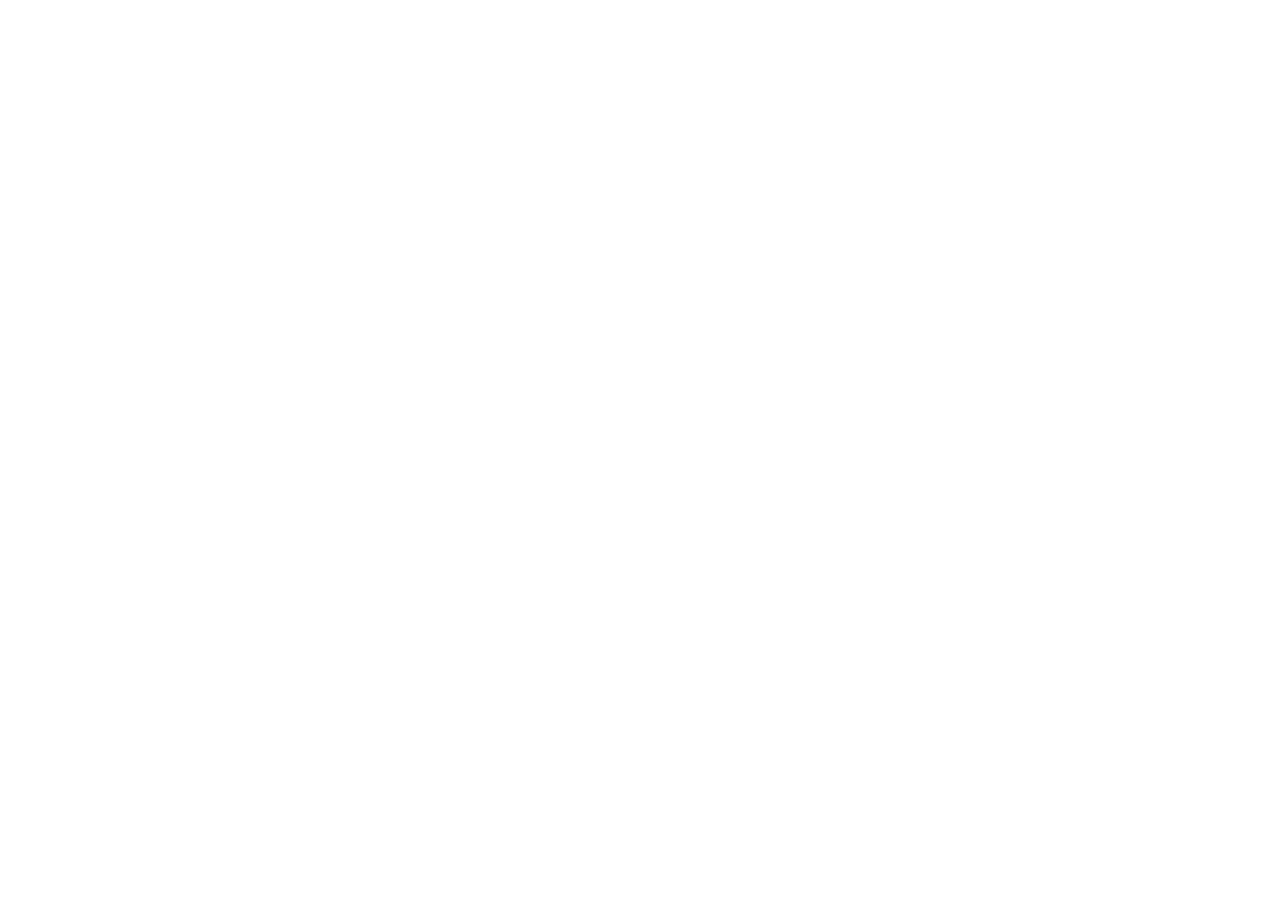
==== index.html @ 707fe9ec "inizializzazione progetto" ====
<!DOCTYPE html>
<html lang="en">

    <head>
        <meta charset="UTF-8">
        <meta http-equiv="X-UA-Compatible" content="IE=edge">
        <meta name="viewport" content="width=device-width, initial-scale=1.0">
        <title>Document</title>
    </head>

    <body>
        
    </body>
    
</html>
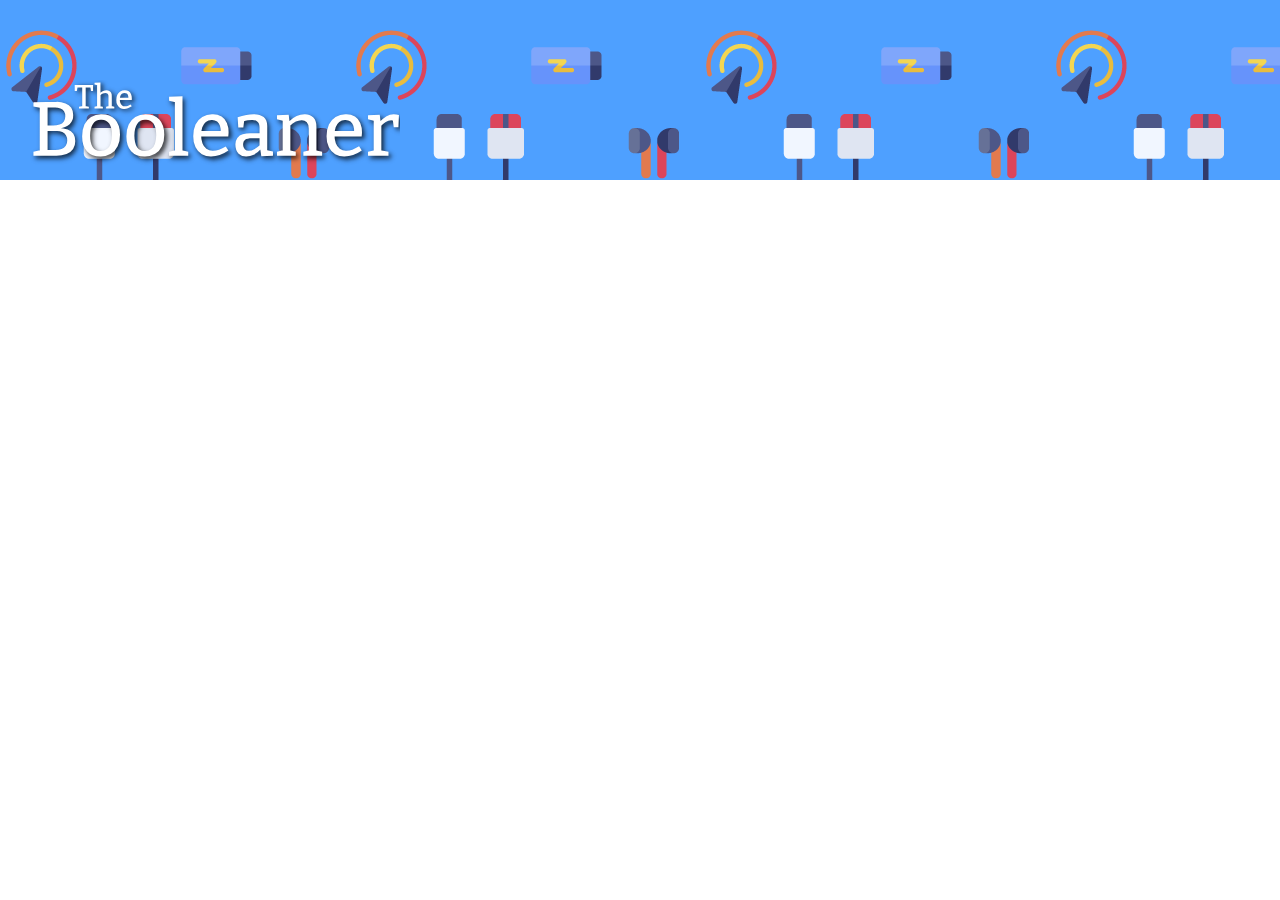
==== commit ee22b097: "Aggiunta struttura e stile header" ====
--- a/index.html
+++ b/index.html
@@ -5,11 +5,20 @@
         <meta charset="UTF-8">
         <meta http-equiv="X-UA-Compatible" content="IE=edge">
         <meta name="viewport" content="width=device-width, initial-scale=1.0">
-        <title>Document</title>
+        <link rel="stylesheet" href="css/style.css">
+        <title>The Booleaner</title>
     </head>
 
     <body>
-        
+        <!-- header con logo -->
+        <header>
+            <div id="logo-container">
+                <img src="img/logo.svg" alt=" logo the Booleaner">
+            </div>
+        </header>
+        <!-- fine header con logo -->
+
+
     </body>
-    
+
 </html>--- a/css/style.css
+++ b/css/style.css
@@ -0,0 +1,29 @@
+/* reset */
+*{
+    box-sizing: border-box;
+    margin: 0;
+    padding: 0;
+}
+/* ---------------------- */
+
+/* ----header------ */
+header{
+    height: 180px;
+    background-color:#4EA0FF ;
+    background-image: url("../img/pattern.png");
+
+}
+
+#logo-container{
+    height: 80px;
+    width: 400px;
+    padding: 80px 0 0 30px;
+
+                             /* alternativa? */
+    /* position: relative;
+    bottom: Npx ;
+    left: Npx ;
+    translate:0  Npx; */
+                            /* alternativa? */
+}
+/* -------------------- */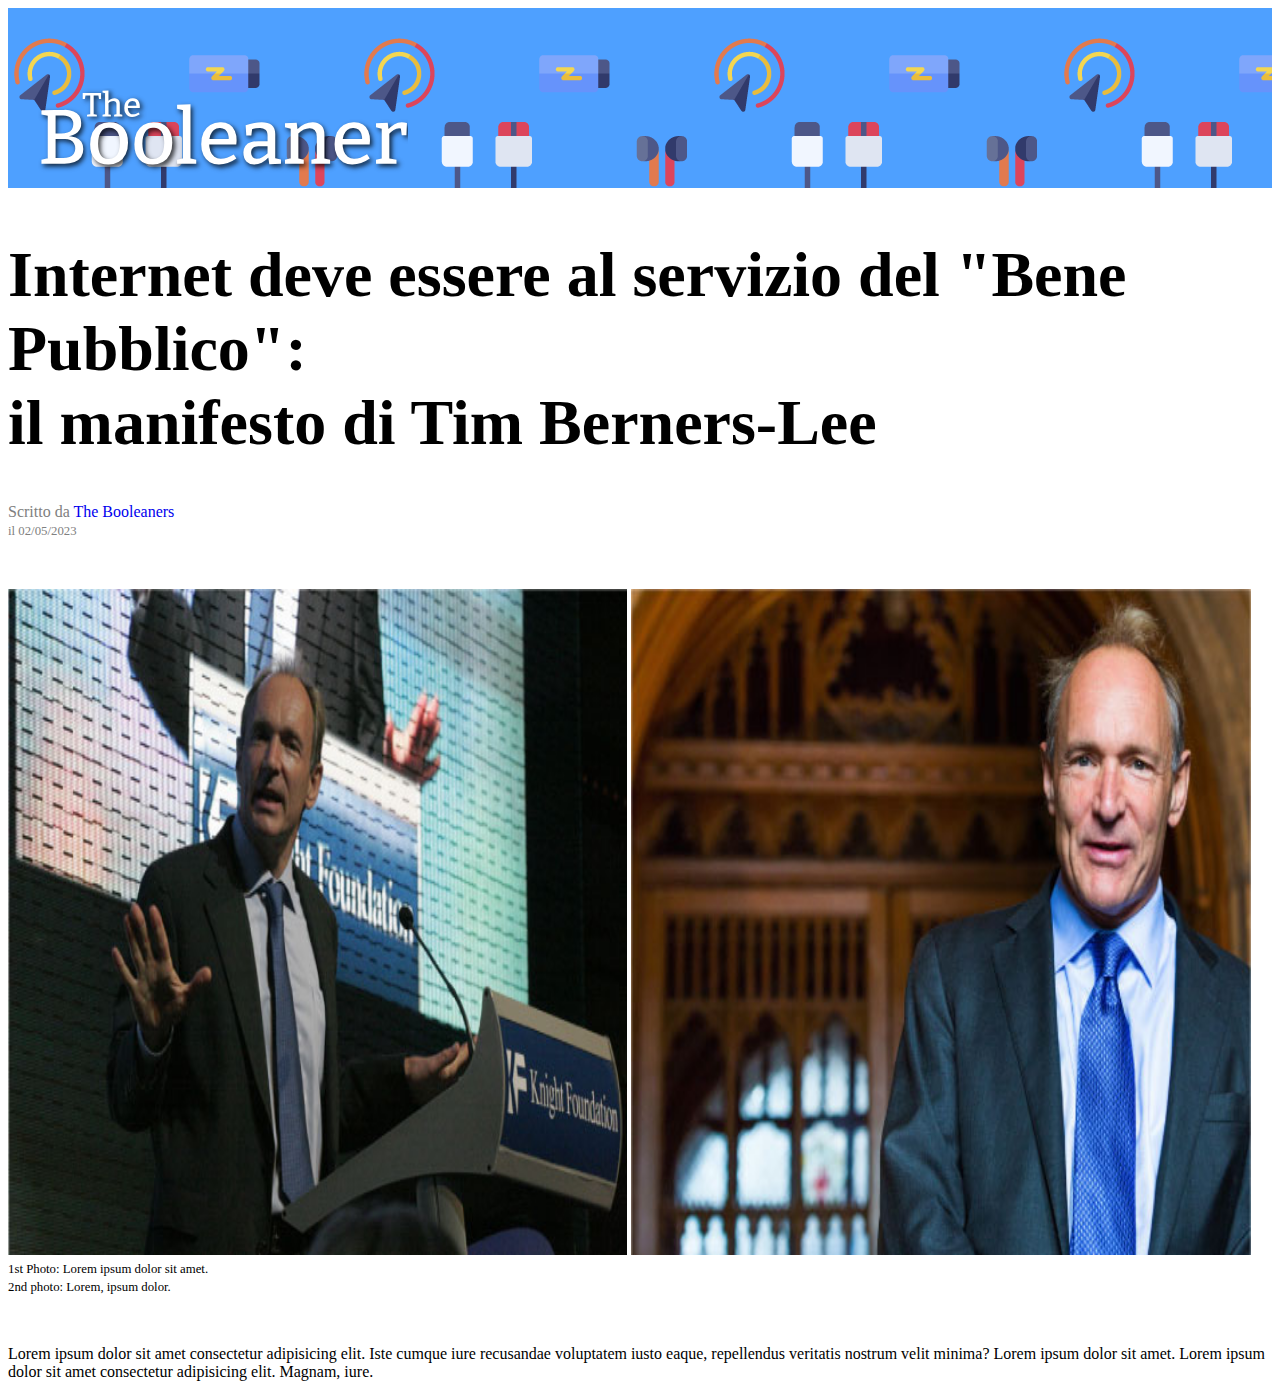
==== commit 9e4179aa: "aggiunta prima metà main" ====
--- a/index.html
+++ b/index.html
@@ -19,6 +19,73 @@
         <!-- fine header con logo -->
 
 
+        <Main>
+
+            <article>
+
+                <!-- sezione titolo articolo -->
+                <section>
+
+                    <h1 >Internet deve essere al servizio del "Bene Pubblico": <br>
+                    il manifesto di Tim Berners-Lee</h1>
+                   
+                    <div>
+
+                        <Span class="grey-text"> Scritto da 
+                            <a target="_blank" href="#">The Booleaners</a>
+                            <br>
+                        </span>
+    
+                        <span class="grey-text small-text" > il 02/05/2023 </Span>
+
+                    </div>
+
+                </section>
+                <!-- fine sezione titolo articolo -->
+
+                <!-- sezione img articolo -->
+                <section id="gallery">
+
+                    <div>
+
+                        <img class="article-photo" title="1st photo" src="img/tim-1.jpg" alt=" Tim alla conferenza">
+
+                        <img class="article-photo" title="2nd photo" src="img/tim-2.jpg" alt=" Tim Berners-Lee">
+
+                    </div>
+
+                    <div >
+
+                        <span class="small-text">
+                            1st Photo: Lorem ipsum dolor sit amet. <br>
+                            2nd photo: Lorem, ipsum dolor.
+                        </span>
+
+                    </div>
+
+
+                </section>
+                <!-- fine sezione img articolo -->
+
+                <!-- sezione contenuto testuale -->
+                <section>
+                    <p> 
+                        Lorem ipsum dolor sit amet consectetur adipisicing elit. Iste cumque iure recusandae voluptatem iusto eaque, repellendus veritatis nostrum velit minima? 
+                    
+                        <span class="highlight">Lorem ipsum dolor sit amet.</span>
+
+                        Lorem ipsum dolor sit amet consectetur adipisicing elit. Magnam, iure.
+                    </p>
+                </section>
+
+            </article>
+
+        </Main>
+
+        <footer>
+
+        </footer>
+
     </body>
 
 </html>--- a/css/style.css
+++ b/css/style.css
@@ -1,12 +1,19 @@
 /* reset */
 *{
     box-sizing: border-box;
-    margin: 0;
-    padding: 0;
+
 }
-/* ---------------------- */
+/* ------ */
 
-/* ----header------ */
+/* ----------------------------GLOBAL--------------------- */
+
+section{
+    margin-top: 50px;
+
+}
+/*-------------------------------------------------------- */
+
+/* -------Header------ */
 header{
     height: 180px;
     background-color:#4EA0FF ;
@@ -19,11 +26,50 @@
     width: 400px;
     padding: 80px 0 0 30px;
 
-                             /* alternativa? */
+                            /* alternativa? */
     /* position: relative;
     bottom: Npx ;
     left: Npx ;
     translate:0  Npx; */
                             /* alternativa? */
 }
-/* -------------------- */+/* -------------------- */
+
+/* -------Sezione titolo articolo---------- */
+
+a{
+    text-decoration: none;
+    
+}
+a:visited{
+    color: blue;
+
+}
+
+h1{
+    font-size: 4em;
+}
+
+.grey-text{
+    color: grey;
+}
+
+.small-text{
+    font-size: .8em;
+}
+
+/* ------------------------------------------ */
+
+
+/* ---------------Sezione img articolo---------------------- */
+
+.article-photo{
+    width: 49%;
+    height:666px;
+
+}
+/* --------------------------------------------------------- */
+
+/* ---------------------sezione contenuto testuale----------------------------- */
+
+
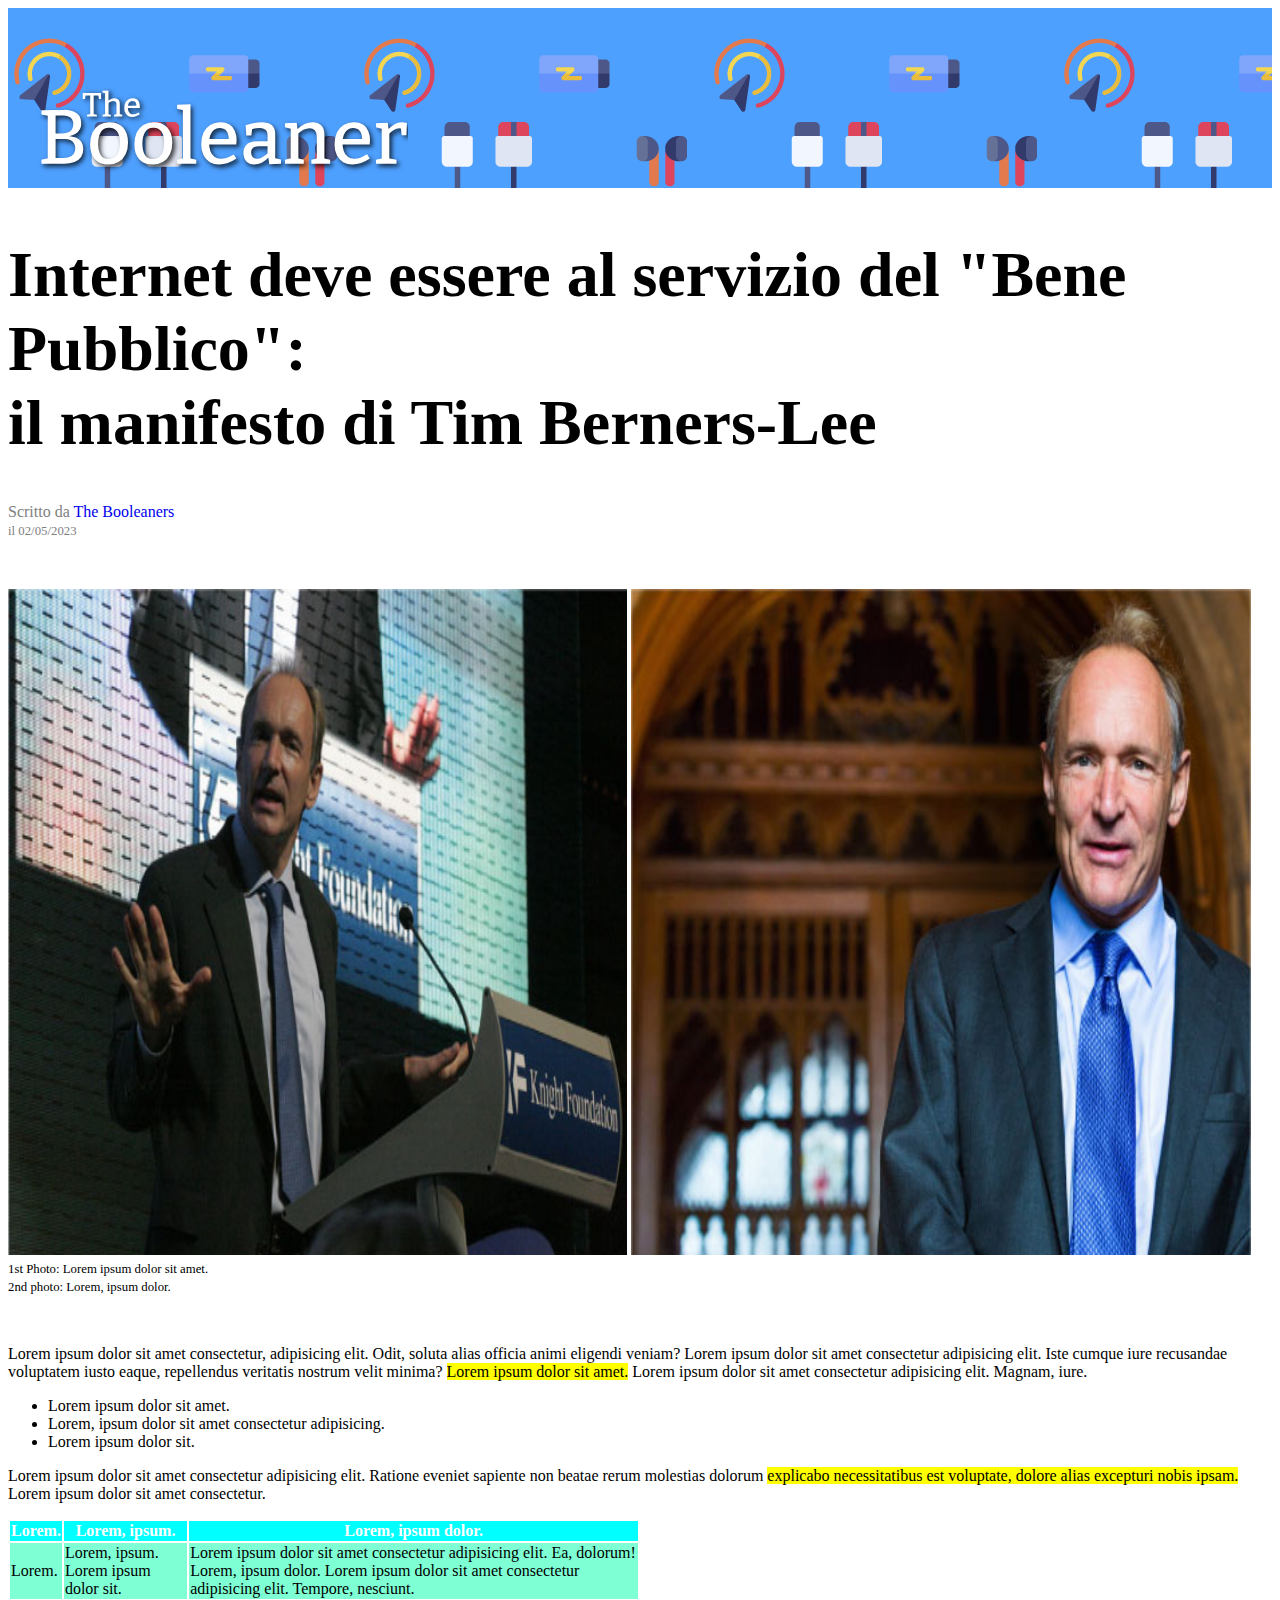
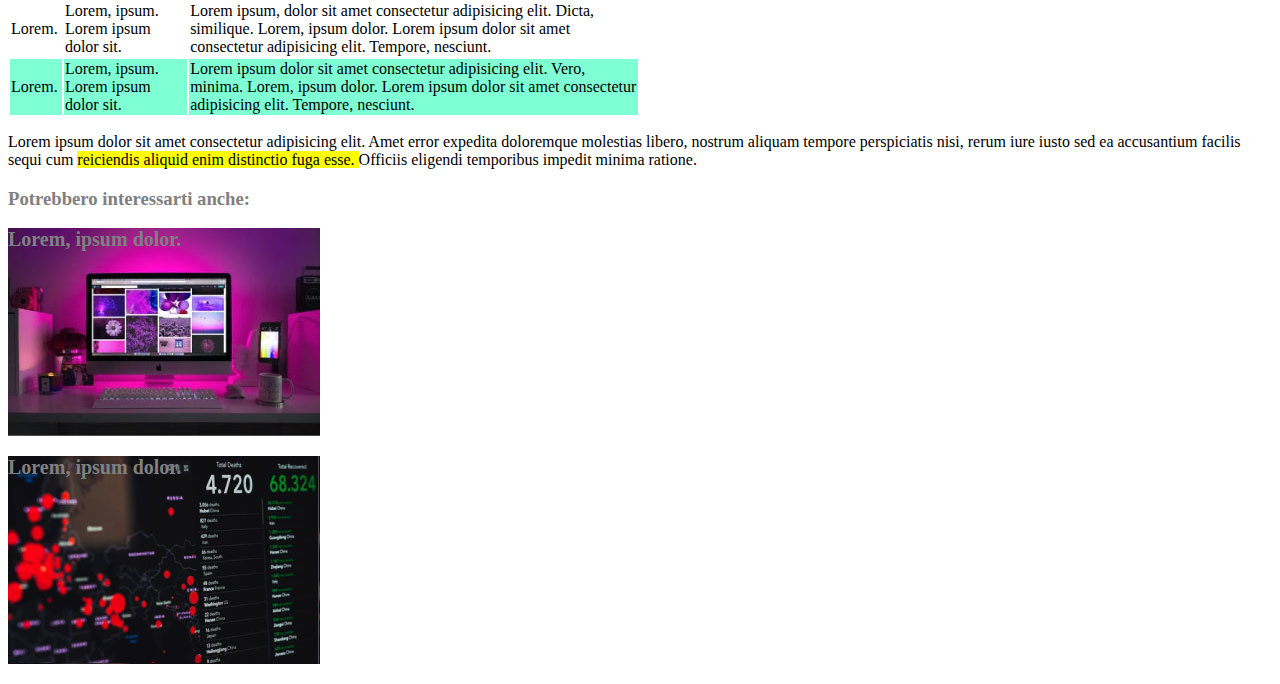
==== commit 8b172b9e: "conclusione esercizio" ====
--- a/index.html
+++ b/index.html
@@ -44,7 +44,7 @@
                 <!-- fine sezione titolo articolo -->
 
                 <!-- sezione img articolo -->
-                <section id="gallery">
+                <section>
 
                     <div>
 
@@ -69,14 +69,95 @@
 
                 <!-- sezione contenuto testuale -->
                 <section>
+
                     <p> 
+                        Lorem ipsum dolor sit amet consectetur, adipisicing elit. Odit, soluta alias officia animi eligendi veniam?
                         Lorem ipsum dolor sit amet consectetur adipisicing elit. Iste cumque iure recusandae voluptatem iusto eaque, repellendus veritatis nostrum velit minima? 
                     
-                        <span class="highlight">Lorem ipsum dolor sit amet.</span>
+                        <span class="highlighter">Lorem ipsum dolor sit amet.</span>
 
                         Lorem ipsum dolor sit amet consectetur adipisicing elit. Magnam, iure.
                     </p>
+
+                    <ul>
+                        <li>Lorem ipsum dolor sit amet.</li>
+
+                        <li>Lorem, ipsum dolor sit amet consectetur adipisicing.</li>
+
+                        <li>Lorem ipsum dolor sit.</li>
+
+                    </ul>
+
+                    <p>
+                        Lorem ipsum dolor sit amet consectetur adipisicing elit. Ratione eveniet sapiente non beatae rerum molestias dolorum
+                        <span class="highlighter">
+                            explicabo necessitatibus est voluptate, dolore alias excepturi nobis ipsam.
+                        </span>
+                        Lorem ipsum dolor sit amet consectetur. 
+                        </p>
+
+                        <table>
+
+                            <thead>
+
+                                <tr>
+
+                                    <th>Lorem.</th>
+                                    <th>Lorem, ipsum.</th>
+                                    <th>Lorem, ipsum dolor.</th>
+
+                                </tr>
+
+                            </thead>
+
+                            <tbody>
+
+                                <tr class="tr-background">
+
+                                    <td>Lorem.</td>
+
+                                    <td>Lorem, ipsum. Lorem ipsum dolor sit.</td>
+
+                                    <td>Lorem ipsum dolor sit amet consectetur adipisicing elit. Ea, dolorum! Lorem, ipsum dolor. Lorem ipsum dolor sit amet consectetur adipisicing elit. Tempore, nesciunt.</td>    
+                                   
+                                </tr>
+                                
+                                <tr>
+
+                                    <td>Lorem.</td>
+
+                                    <td>Lorem, ipsum. Lorem ipsum dolor sit.</td>
+                                    
+                                    <td>Lorem ipsum, dolor sit amet consectetur adipisicing elit. Dicta, similique. Lorem, ipsum dolor. Lorem ipsum dolor sit amet consectetur adipisicing elit. Tempore, nesciunt.</td>    
+                                   
+                                </tr>
+
+                                <tr class="tr-background">
+
+                                    <td>Lorem.</td>
+
+                                    <td>Lorem, ipsum. Lorem ipsum dolor sit.</td>
+                                    
+                                    <td>Lorem ipsum dolor sit amet consectetur adipisicing elit. Vero, minima. Lorem, ipsum dolor. Lorem ipsum dolor sit amet consectetur adipisicing elit. Tempore, nesciunt.</td>    
+                                   
+                                </tr>
+
+                            </tbody>
+
+                        </table>
+
+                        <p>
+                            Lorem ipsum dolor sit amet consectetur adipisicing elit. Amet error expedita doloremque molestias libero, nostrum aliquam tempore perspiciatis nisi, rerum iure iusto sed ea accusantium facilis sequi cum 
+                           
+                            <span class="highlighter">
+                            reiciendis aliquid enim distinctio fuga esse.
+                           </span> 
+
+                            Officiis eligendi temporibus impedit minima ratione.
+                        </p>
+
                 </section>
+                <!-- fine sezione contenuto testuale -->
 
             </article>
 
@@ -84,6 +165,34 @@
 
         <footer>
 
+            <h3 class="grey-text">
+                Potrebbero interessarti anche:
+            </h3>
+
+          
+
+            <a  target="_blank" href="#">
+
+                <div id="image-link-1" class="image-box">
+                    
+                   <span class="image-text grey-text">Lorem, ipsum dolor.</span> 
+
+                </div>
+                
+            </a>
+
+            <a  target="_blank" href="#">
+
+                <div id="image-link-2" class="image-box">
+                    
+                   <span class="image-text grey-text">Lorem, ipsum dolor.</span> 
+
+                </div>
+                
+            </a>
+            
+
+
         </footer>
 
     </body>
--- a/css/style.css
+++ b/css/style.css
@@ -71,5 +71,43 @@
 /* --------------------------------------------------------- */
 
 /* ---------------------sezione contenuto testuale----------------------------- */
+.highlighter{
+    background-color: yellow;
+}
 
+table{
+    width: 50%;
+    overflow-x: auto;
 
+}
+
+thead{
+    background-color: aqua;
+    color: white;
+}
+
+.tr-background{
+    background-color: aquamarine;
+}
+/* ----------------------------------------------------------------------------- */
+
+/* sezione footer */
+.image-box{
+    width: 312px;
+    height: 208px;
+    margin-bottom: 20px;
+}
+
+#image-link-1{
+    background-image: url("../img/monitor.jpg");
+}
+
+#image-link-2{
+    background-image: url("../img/graph.jpg");
+}
+
+.image-text{
+    font-size: 20px;
+    font-weight: bold;
+    text-align: center;
+}
